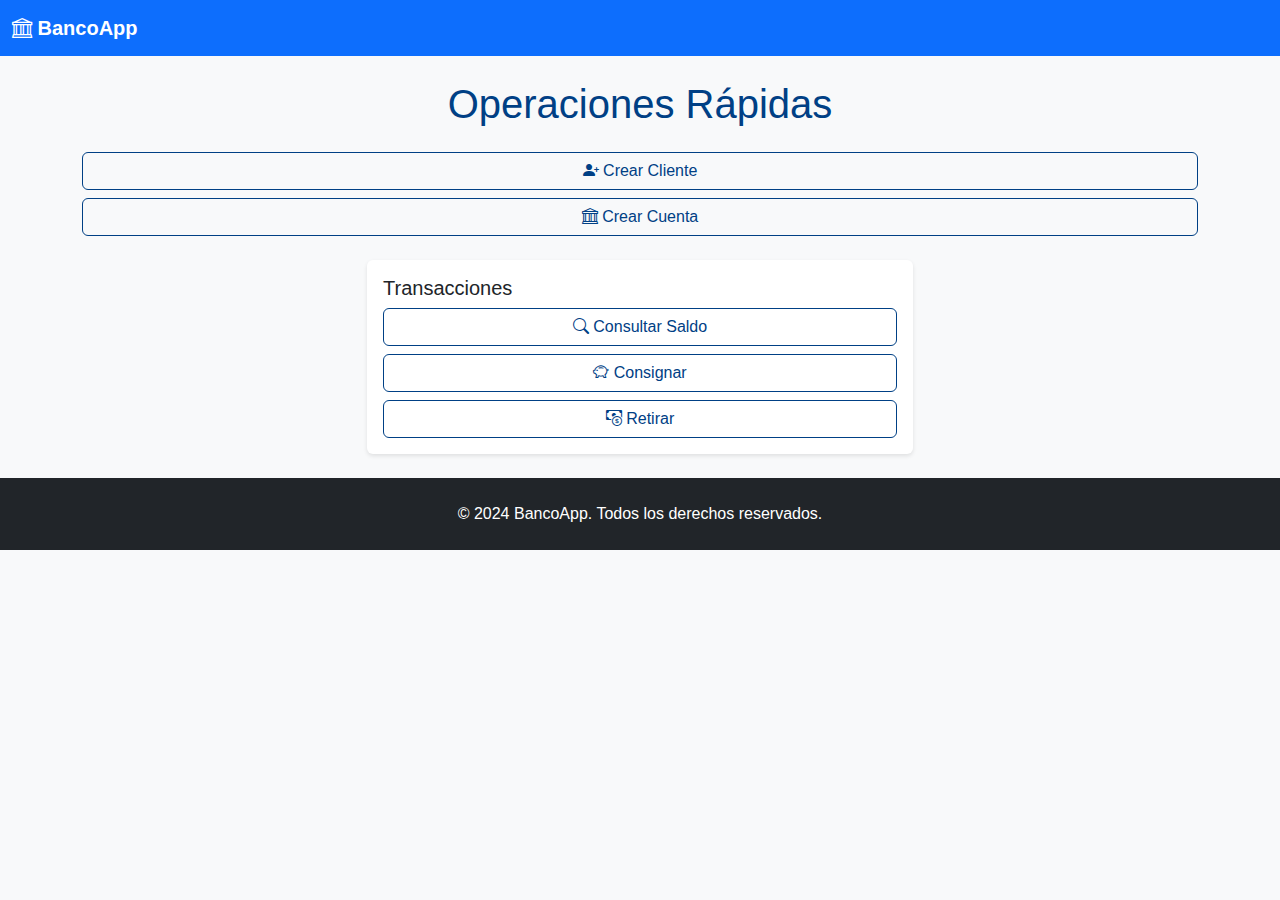
==== html/operaciones.html @ 02f3d5a0 "contiene html css y un poco de js banco" ====
<!DOCTYPE html>
<html lang="es">
<head>
    <meta charset="UTF-8">
    <meta name="viewport" content="width=device-width, initial-scale=1.0">
    <title>BancoApp - Operaciones Rápidas</title>
    <link href="https://cdn.jsdelivr.net/npm/bootstrap@5.3.0-alpha1/dist/css/bootstrap.min.css" rel="stylesheet">
    <link rel="stylesheet" href="https://cdn.jsdelivr.net/npm/bootstrap-icons@1.7.2/font/bootstrap-icons.css">
    <link rel="stylesheet" href="../css/operaciones.css">
</head>
<body>
    <nav class="navbar navbar-expand-lg navbar-dark bg-primary">
        <div class="container-fluid">
            <a class="navbar-brand" href="operaciones.html"><i class="bi bi-bank"></i> BancoApp</a>
        </div>
    </nav>

    <main class="container mt-4">
        <h1 class="text-center">Operaciones Rápidas</h1>
        <div class="row mt-4">
            <div class="col-md-12">
                <div class="d-grid gap-2">
                    <button class="btn btn-outline-primary" data-bs-toggle="modal" data-bs-target="#crearClienteModal"><i class="bi bi-person-plus-fill"></i> Crear Cliente</button>
                    <button class="btn btn-outline-primary" data-bs-toggle="modal" data-bs-target="#crearCuentaModal"><i class="bi bi-bank"></i> Crear Cuenta</button>
                </div>
            </div>
        </div>

        <div class="row mt-4 justify-content-center">
            <div class="col-md-6">
                <div class="card">
                    <div class="card-body">
                        <h5 class="card-title">Transacciones</h5>
                        <div class="d-grid gap-2">
                            <button class="btn btn-outline-primary" onclick="consultarSaldo()"><i class="bi bi-search"></i> Consultar Saldo</button>
                            <button class="btn btn-outline-primary" data-bs-toggle="modal" data-bs-target="#consignarModal"><i class="bi bi-piggy-bank"></i> Consignar</button>
                            <button class="btn btn-outline-primary" data-bs-toggle="modal" data-bs-target="#retirarModal"><i class="bi bi-cash-coin"></i> Retirar</button>
                        </div>
                    </div>
                </div>
            </div>
        </div>
        

        <!-- Modal para crear cliente -->
        <div class="modal fade" id="crearClienteModal" tabindex="-1" aria-labelledby="crearClienteModalLabel" aria-hidden="true">
            <div class="modal-dialog">
                <div class="modal-content">
                    <div class="modal-header">
                        <h5 class="modal-title" id="crearClienteModalLabel">Crear Cliente</h5>
                        <button type="button" class="btn-close" data-bs-dismiss="modal" aria-label="Close"></button>
                    </div>
                    <div class="modal-body">
                        <form onsubmit="return crearCliente(event)">
                            <div class="mb-3">
                                <label for="nombreCliente" class="form-label">Nombre del Cliente</label>
                                <input type="text" class="form-control" id="nombreCliente" required>
                            </div>
                            <div class="mb-3">
                                <label for="apellidoCliente" class="form-label">Apellido del Cliente</label>
                                <input type="text" class="form-control" id="apellidoCliente" required>
                            </div>
                            <div class="mb-3">
                                <label for="direccionCliente" class="form-label">Dirección del Cliente</label>
                                <input type="text" class="form-control" id="direccionCliente" required>
                            </div>
                            <div class="mb-3">
                                <label for="identificacionCliente" class="form-label">Identificación del Cliente</label>
                                <input type="text" class="form-control" id="identificacionCliente" required>
                            </div>
                            <button type="submit" class="btn btn-primary">Crear Cliente</button>
                        </form>
                    </div>
                </div>
            </div>
        </div>

        <!-- Modal para crear cuenta -->
        <div class="modal fade" id ="crearCuentaModal" tabindex="-1" aria-labelledby="crearCuentaModalLabel" aria-hidden="true">
            <div class="modal-dialog">
                <div class="modal-content">
                    <div class="modal-header">
                        <h5 class="modal-title" id="crearCuentaModalLabel">Crear Cuenta</h5>
                        <button type="button" class="btn-close" data-bs-dismiss="modal" aria-label="Close"></button>
                    </div>
                    <div class="modal-body">
                        <form onsubmit="return crearCuenta(event)">
                            <div class="mb-3">
                                <label for="tipoCuenta" class="form-label">Tipo de Cuenta</label>
                                <select class="form-select" id="tipoCuenta" required>
                                    <option value="">Seleccione un tipo</option>
                                    <option value="corriente">Cuenta Corriente</option>
                                    <option value="ahorros">Cuenta de Ahorros</option>
                                </select>
                            </div>
                            <div class="mb-3">
                                <label for="numeroCuenta" class="form-label">Número de Cuenta</label>
                                <input type="text" class="form-control" id="numeroCuenta" readonly>
                            </div>
                            <button type="submit" class="btn btn-primary">Crear Cuenta</button>
                        </form>
                    </div>
                </div>
            </div>
        </div>

        <!-- Modal para consignar -->
        <div class="modal fade" id="consignarModal" tabindex="-1" aria-labelledby="consignarModalLabel" aria-hidden="true">
            <div class="modal-dialog">
                <div class="modal-content">
                    <div class="modal-header">
                        <h5 class="modal-title" id="consignarModalLabel">Consignar</h5>
                        <button type="button" class="btn-close" data-bs-dismiss="modal" aria-label="Close"></button>
                    </div>
                    <div class="modal-body">
                        <form onsubmit="return consignar(event)">
                            <div class="mb-3">
                                <label for="montoConsignar" class="form-label">Monto a consignar</label>
                                <input type="number" class="form-control" id="montoConsignar" required>
                            </div>
                            <button type="submit" class="btn btn-primary">Consignar</button>
                        </form>
                    </div>
                </div>
            </div>
        </div>

        <!-- Modal para retirar -->
        <div class="modal fade" id="retirarModal" tabindex="-1" aria-labelledby="retirarModalLabel" aria-hidden="true">
            <div class="modal-dialog">
                <div class="modal-content">
                    <div class="modal-header">
                        <h5 class="modal-title" id="retirarModalLabel">Retirar</h5>
                        <button type="button" class="btn-close" data-bs-dismiss="modal" aria-label="Close"></button>
                    </div>
                    <div class="modal-body">
                        <form onsubmit="return retirar(event)">
                            <div class="mb-3">
                                <label for="montoRetirar" class="form-label">Monto a retirar</label>
                                <input type="number" class="form-control" id="montoRetirar" required>
                            </div>
                            <button type="submit" class="btn btn-primary">Retirar</button>
                        </form>
                    </div>
                </div>
            </div>
        </div>
    </main>

    <footer class="bg-dark text-white text-center py-4">
        <p>&copy; 2024 BancoApp. Todos los derechos reservados.</p>
    </footer>

    <script src="../js/operaciones.js"></script>
    <script src="https://cdn.jsdelivr.net/npm/bootstrap@5.3.0-alpha1/dist/js/bootstrap.bundle.min.js"></script>
</body>
</html>
---- css/operaciones.css ----
body {
    font-family: 'Arial', sans-serif;
    background-color: #f8f9fa;
    color: #333;
}

h1 {
    margin-bottom: 1.5rem;
    font-size: 2.5rem;
    color: #004085;
}

.navbar-brand {
    font-weight: bold;
}

.card {
    border: none;
    box-shadow: 0 2px 4px rgba(0, 0, 0, 0.1);
    margin-bottom: 1.5rem;
}

.btn-outline-primary {
    border-color: #004085;
    color: #004085;
}

.btn-outline-primary:hover {
    background-color: #004085;
    color: #fff;
}

.modal-header {
    background-color: #004085;
    color: #fff;
}

.modal-footer {
    justify-content: center;
}

.modal-title {
    margin: 0 auto;
    font-weight: bold;
}

footer {
    background-color: #333;
    color: #fff;
    padding: 1rem 0;
}

footer p {
    margin: 0;
}
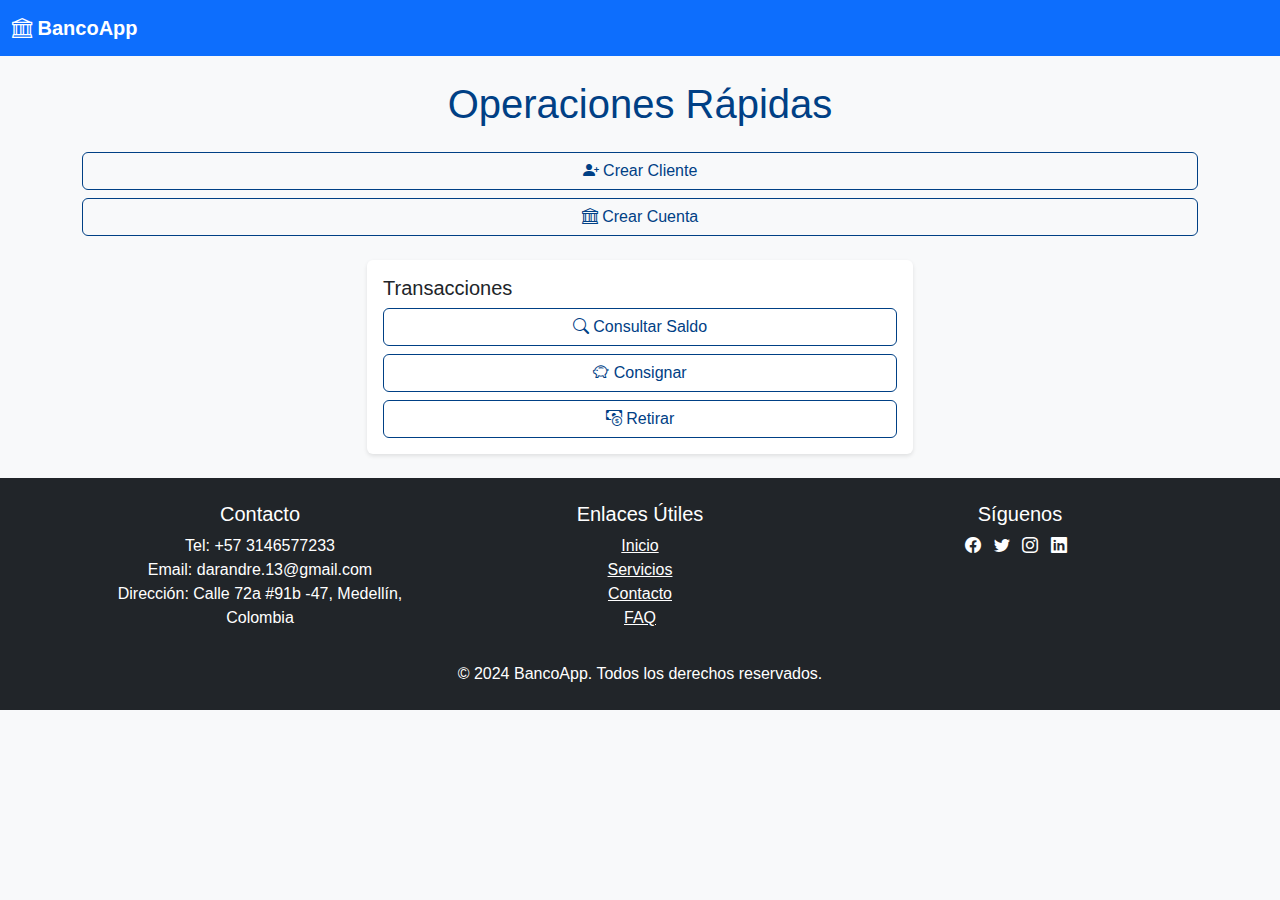
==== commit 2d7e2718: "se agrego un carrusel, se mejoro el footer y se mejoro el css" ====
--- a/html/operaciones.html
+++ b/html/operaciones.html
@@ -148,7 +148,37 @@
     </main>
 
     <footer class="bg-dark text-white text-center py-4">
-        <p>&copy; 2024 BancoApp. Todos los derechos reservados.</p>
+        <div class="container">
+            <div class="row">
+                <div class="col-md-4">
+                    <h5>Contacto</h5>
+                    <ul class="list-unstyled">
+                        <li>Tel: +57 3146577233</li>
+                        <li>Email: darandre.13@gmail.com</li>
+                        <li>Dirección: Calle 72a #91b -47, Medellín, Colombia</li>
+                    </ul>
+                </div>
+                <div class="col-md-4">
+                    <h5>Enlaces Útiles</h5>
+                    <ul class="list-unstyled">
+                        <li><a href="index.html" class="text-white">Inicio</a></li>
+                        <li><a href="servicios.html" class="text-white">Servicios</a></li>
+                        <li><a href="contacto.html" class="text-white">Contacto</a></li>
+                        <li><a href="faq.html" class="text-white">FAQ</a></li>
+                    </ul>
+                </div>
+                <div class="col-md-4">
+                    <h5>Síguenos</h5>
+                    <a href="#" class="text-white me-2"><i class="bi bi-facebook"></i></a>
+                    <a href="#" class="text-white me-2"><i class="bi bi-twitter"></i></a>
+                    <a href="#" class="text-white me-2"><i class="bi bi-instagram"></i></a>
+                    <a href="#" class="text-white me-2"><i class="bi bi-linkedin"></i></a>
+                </div>
+            </div>
+        </div>
+        <div class="mt-3">
+            <p>&copy; 2024 BancoApp. Todos los derechos reservados.</p>
+        </div>
     </footer>
 
     <script src="../js/operaciones.js"></script>
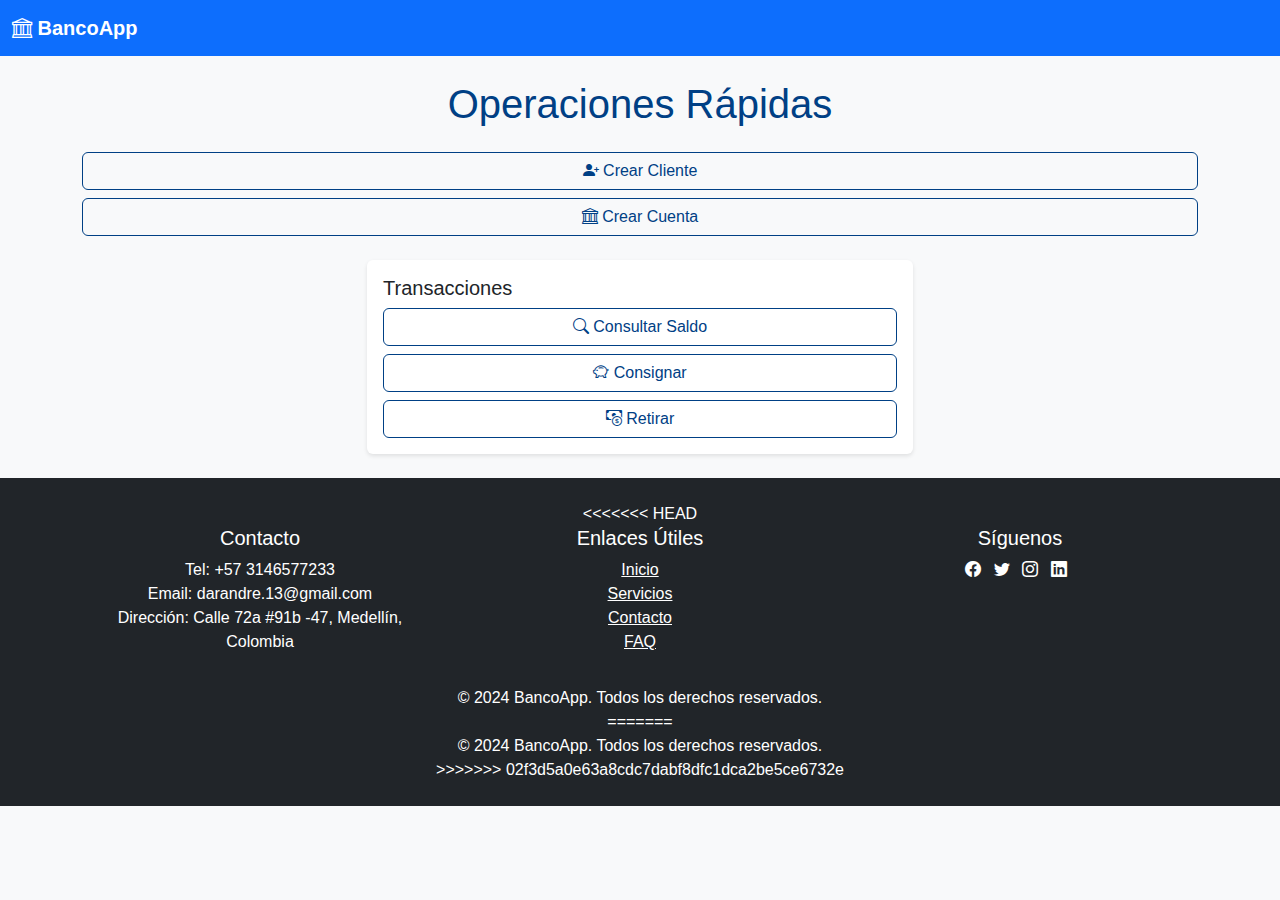
==== commit 75eeb028: "Resuelve conflictos después del pull" ====
--- a/html/operaciones.html
+++ b/html/operaciones.html
@@ -148,6 +148,7 @@
     </main>
 
     <footer class="bg-dark text-white text-center py-4">
+<<<<<<< HEAD
         <div class="container">
             <div class="row">
                 <div class="col-md-4">
@@ -179,6 +180,9 @@
         <div class="mt-3">
             <p>&copy; 2024 BancoApp. Todos los derechos reservados.</p>
         </div>
+=======
+        <p>&copy; 2024 BancoApp. Todos los derechos reservados.</p>
+>>>>>>> 02f3d5a0e63a8cdc7dabf8dfc1dca2be5ce6732e
     </footer>
 
     <script src="../js/operaciones.js"></script>
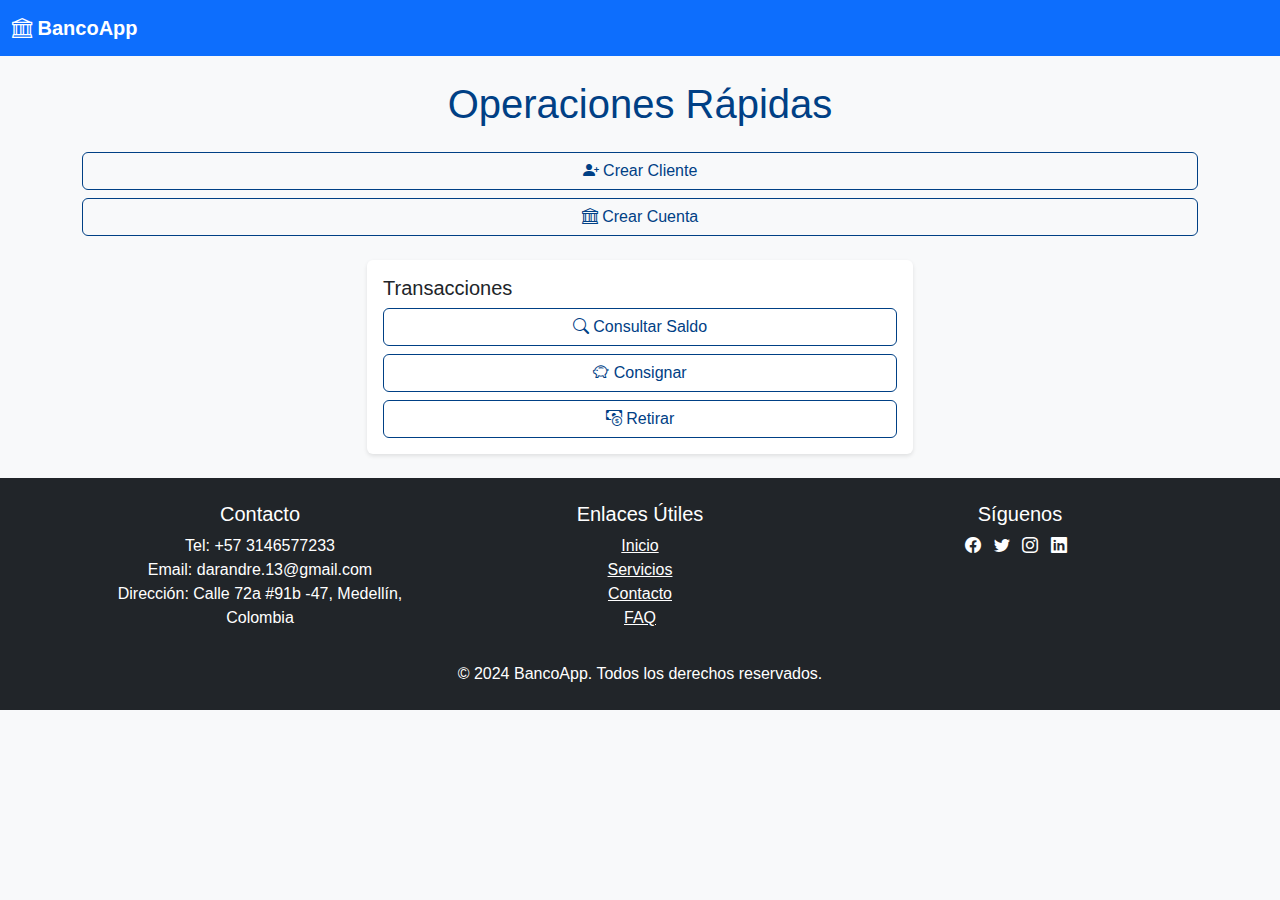
==== commit c9650736: "se arreglo el js y el carrusel" ====
--- a/html/operaciones.html
+++ b/html/operaciones.html
@@ -148,7 +148,6 @@
     </main>
 
     <footer class="bg-dark text-white text-center py-4">
-<<<<<<< HEAD
         <div class="container">
             <div class="row">
                 <div class="col-md-4">
@@ -180,9 +179,6 @@
         <div class="mt-3">
             <p>&copy; 2024 BancoApp. Todos los derechos reservados.</p>
         </div>
-=======
-        <p>&copy; 2024 BancoApp. Todos los derechos reservados.</p>
->>>>>>> 02f3d5a0e63a8cdc7dabf8dfc1dca2be5ce6732e
     </footer>
 
     <script src="../js/operaciones.js"></script>
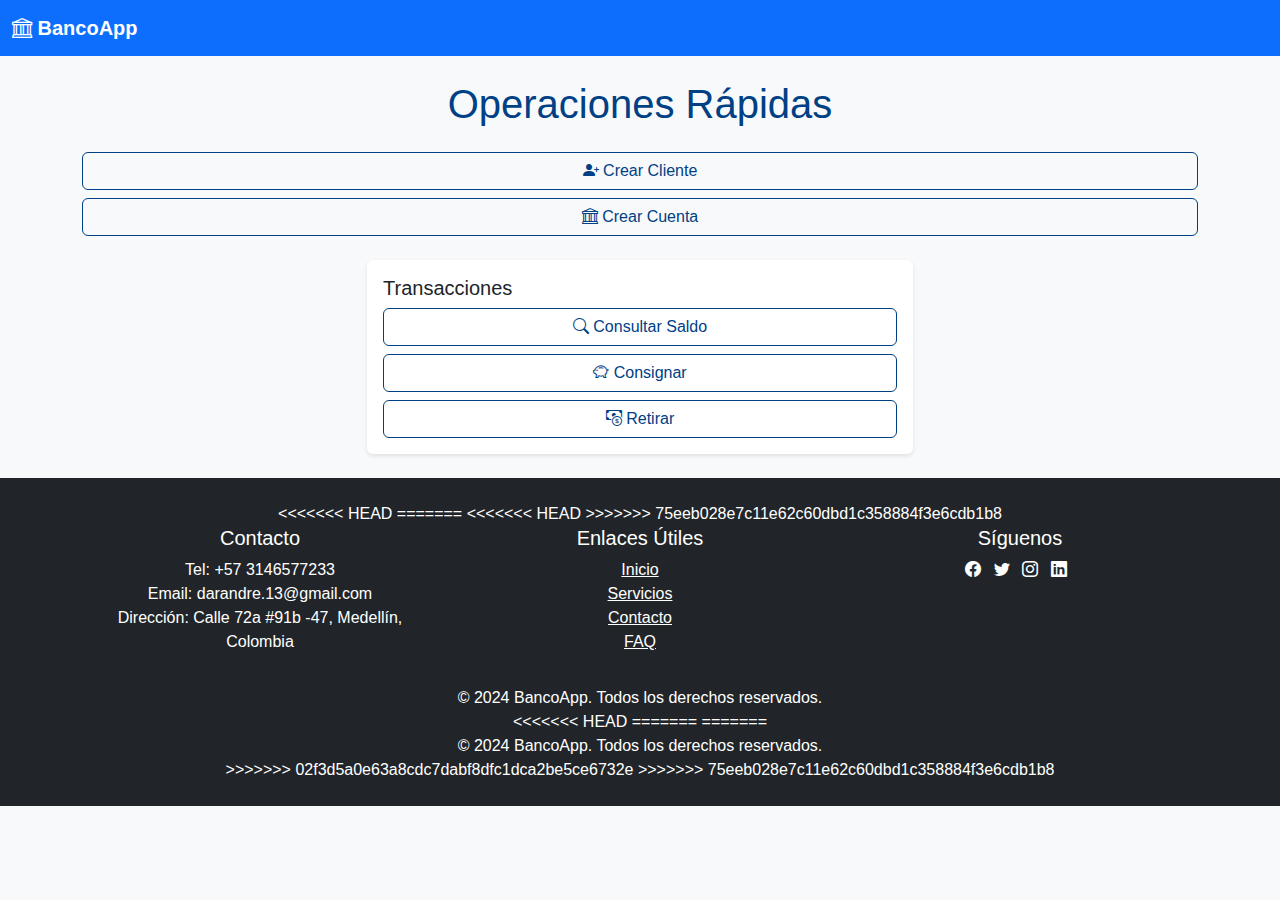
==== commit f62d1d31: "Resolvió conflictos" ====
--- a/html/operaciones.html
+++ b/html/operaciones.html
@@ -148,6 +148,10 @@
     </main>
 
     <footer class="bg-dark text-white text-center py-4">
+<<<<<<< HEAD
+=======
+<<<<<<< HEAD
+>>>>>>> 75eeb028e7c11e62c60dbd1c358884f3e6cdb1b8
         <div class="container">
             <div class="row">
                 <div class="col-md-4">
@@ -179,6 +183,12 @@
         <div class="mt-3">
             <p>&copy; 2024 BancoApp. Todos los derechos reservados.</p>
         </div>
+<<<<<<< HEAD
+=======
+=======
+        <p>&copy; 2024 BancoApp. Todos los derechos reservados.</p>
+>>>>>>> 02f3d5a0e63a8cdc7dabf8dfc1dca2be5ce6732e
+>>>>>>> 75eeb028e7c11e62c60dbd1c358884f3e6cdb1b8
     </footer>
 
     <script src="../js/operaciones.js"></script>
